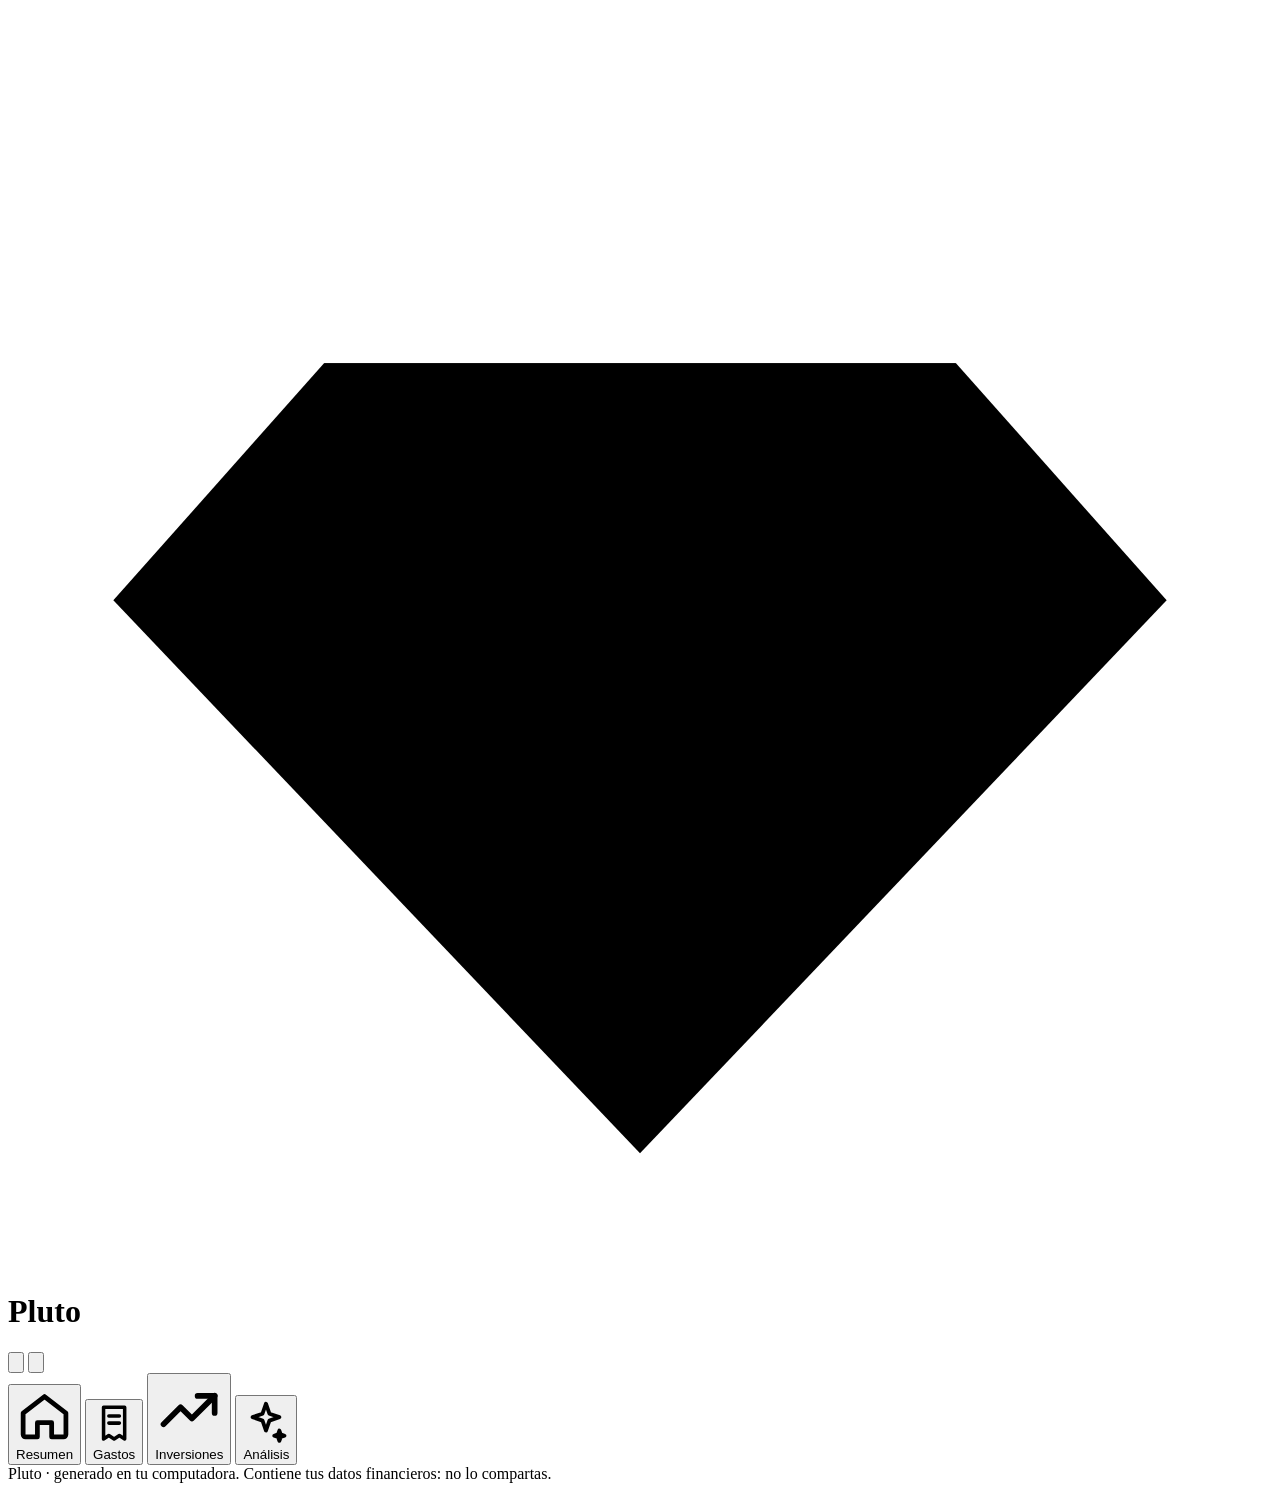
==== plantillas/dashboard/index.html @ 624cfe4e "Límites de gasto, tarjetas, categorías propias y app Android sin barra superior - Límites de gasto m" ====
<!doctype html>
<html lang="es" data-theme="dark">
<head>
<meta charset="utf-8">
<meta name="viewport" content="width=device-width, initial-scale=1, viewport-fit=cover">
<meta http-equiv="Content-Security-Policy" content="default-src 'none'; script-src 'unsafe-inline'; style-src 'unsafe-inline'; img-src data:; font-src data:">
<title>Pluto</title>
<style>
/*__FUENTES__*/
/*__ESTILOS__*/
</style>
</head>
<body>
<div class="wrap">
  <header>
    <div>
      <h1><svg class="gema" viewBox="0 0 96 96" aria-hidden="true"><path d="M24 26 H72 L88 44 L48 86 L8 44 Z" fill="var(--text)"/><path d="M24 26 L36 44 H60 L72 26 Z" fill="var(--accent)"/><path d="M8 44 H88 M36 44 L48 86 L60 44 M24 26 L36 44 M72 26 L60 44" stroke="var(--bg)" stroke-width="3.2" stroke-linejoin="round" fill="none"/></svg>Pluto<span id="demo"></span></h1>
      <div class="sub" id="sub"></div>
    </div>
    <div class="acciones">
      <button class="icon-btn" id="btn-privado" aria-pressed="false" title="Ocultar montos" aria-label="Ocultar montos">
        <svg viewBox="0 0 24 24" fill="none" stroke="currentColor" stroke-width="2" stroke-linecap="round"><path d="M2 12s3.5-7 10-7 10 7 10 7-3.5 7-10 7S2 12 2 12z"/><circle cx="12" cy="12" r="3"/></svg>
      </button>
      <button class="icon-btn" id="btn-tema" title="Cambiar tema" aria-label="Cambiar tema">
        <svg viewBox="0 0 24 24" fill="none" stroke="currentColor" stroke-width="2"><circle cx="12" cy="12" r="9"/><path d="M12 3a9 9 0 0 0 0 18z" fill="currentColor"/></svg>
      </button>
    </div>
  </header>

  <nav class="tabs" role="tablist">
    <button role="tab" data-tab="resumen"><svg viewBox="0 0 24 24" fill="none" stroke="currentColor" stroke-width="2" stroke-linecap="round" stroke-linejoin="round"><path d="M3 11l9-7 9 7v9a1 1 0 0 1-1 1h-5v-6H9v6H4a1 1 0 0 1-1-1z"/></svg>Resumen</button>
    <button role="tab" data-tab="gastos"><svg viewBox="0 0 24 24" fill="none" stroke="currentColor" stroke-width="2" stroke-linecap="round" stroke-linejoin="round"><path d="M6 3h12v18l-3-2-3 2-3-2-3 2z"/><path d="M9 8h6M9 12h6"/></svg>Gastos</button>
    <button role="tab" data-tab="inversiones"><svg viewBox="0 0 24 24" fill="none" stroke="currentColor" stroke-width="2" stroke-linecap="round" stroke-linejoin="round"><path d="M3 17l6-6 4 4 8-8"/><path d="M15 7h6v6"/></svg>Inversiones</button>
    <button role="tab" data-tab="analisis"><svg viewBox="0 0 24 24" fill="none" stroke="currentColor" stroke-width="2" stroke-linecap="round" stroke-linejoin="round"><path d="M12 3l1.8 5.2L19 10l-5.2 1.8L12 17l-1.8-5.2L5 10l5.2-1.8z"/><path d="M19 17l.7 2 2 .7-2 .7-.7 2-.7-2-2-.7 2-.7z"/></svg>Análisis</button>
  </nav>

  <section class="panel" id="p-resumen"></section>
  <section class="panel" id="p-gastos"></section>
  <section class="panel" id="p-inversiones"></section>
  <section class="panel" id="p-analisis"></section>

  <footer>Pluto · generado en tu computadora. Contiene tus datos financieros: no lo compartas.</footer>
</div>
<div class="tip" id="tip"></div>

<script>
/*__CODIGO__*/
</script>
</body>
</html>
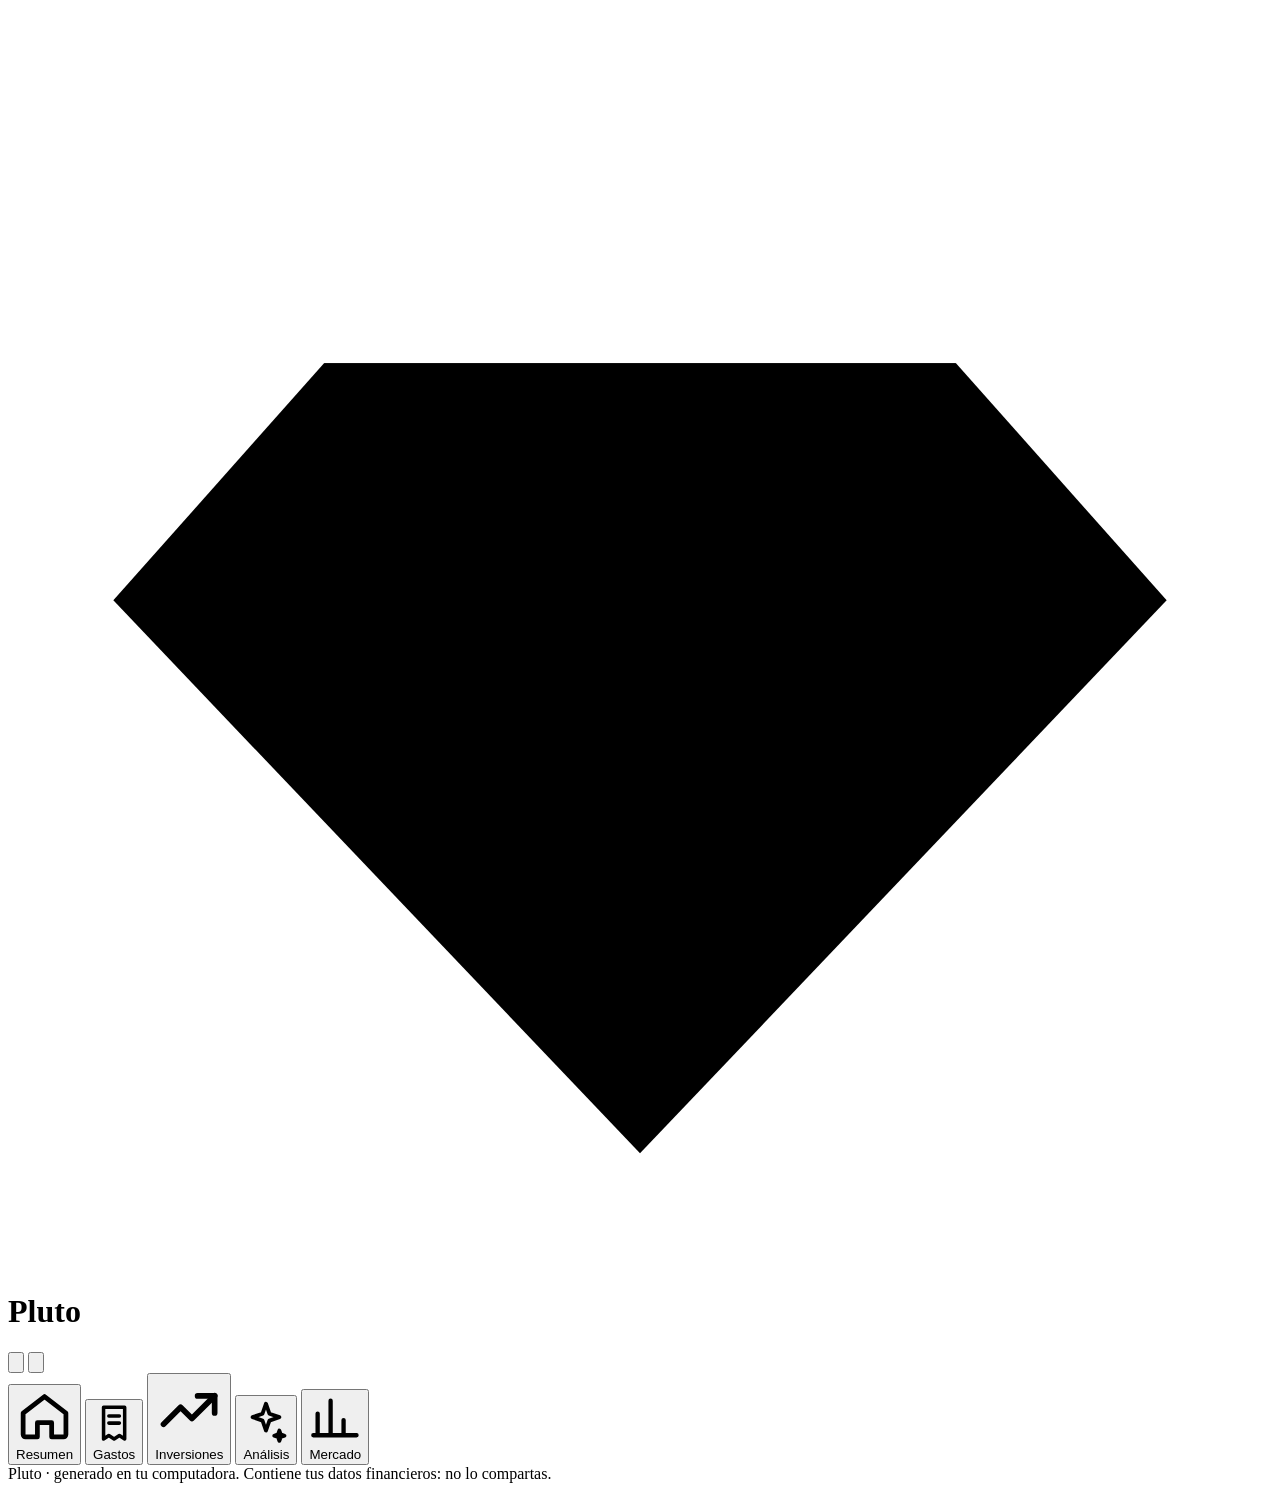
==== commit 8033e56b: "Análisis de mercado con IA (solo lectura: analiza y recomienda, nunca opera) - mercado.py: indicador" ====
--- a/plantillas/dashboard/index.html
+++ b/plantillas/dashboard/index.html
@@ -32,12 +32,14 @@
     <button role="tab" data-tab="gastos"><svg viewBox="0 0 24 24" fill="none" stroke="currentColor" stroke-width="2" stroke-linecap="round" stroke-linejoin="round"><path d="M6 3h12v18l-3-2-3 2-3-2-3 2z"/><path d="M9 8h6M9 12h6"/></svg>Gastos</button>
     <button role="tab" data-tab="inversiones"><svg viewBox="0 0 24 24" fill="none" stroke="currentColor" stroke-width="2" stroke-linecap="round" stroke-linejoin="round"><path d="M3 17l6-6 4 4 8-8"/><path d="M15 7h6v6"/></svg>Inversiones</button>
     <button role="tab" data-tab="analisis"><svg viewBox="0 0 24 24" fill="none" stroke="currentColor" stroke-width="2" stroke-linecap="round" stroke-linejoin="round"><path d="M12 3l1.8 5.2L19 10l-5.2 1.8L12 17l-1.8-5.2L5 10l5.2-1.8z"/><path d="M19 17l.7 2 2 .7-2 .7-.7 2-.7-2-2-.7 2-.7z"/></svg>Análisis</button>
+    <button role="tab" data-tab="mercado"><svg viewBox="0 0 24 24" fill="none" stroke="currentColor" stroke-width="2" stroke-linecap="round" stroke-linejoin="round"><path d="M4 20V10M10 20V4M16 20v-7M22 20H2"/></svg>Mercado</button>
   </nav>
 
   <section class="panel" id="p-resumen"></section>
   <section class="panel" id="p-gastos"></section>
   <section class="panel" id="p-inversiones"></section>
   <section class="panel" id="p-analisis"></section>
+  <section class="panel" id="p-mercado"></section>
 
   <footer>Pluto · generado en tu computadora. Contiene tus datos financieros: no lo compartas.</footer>
 </div>
